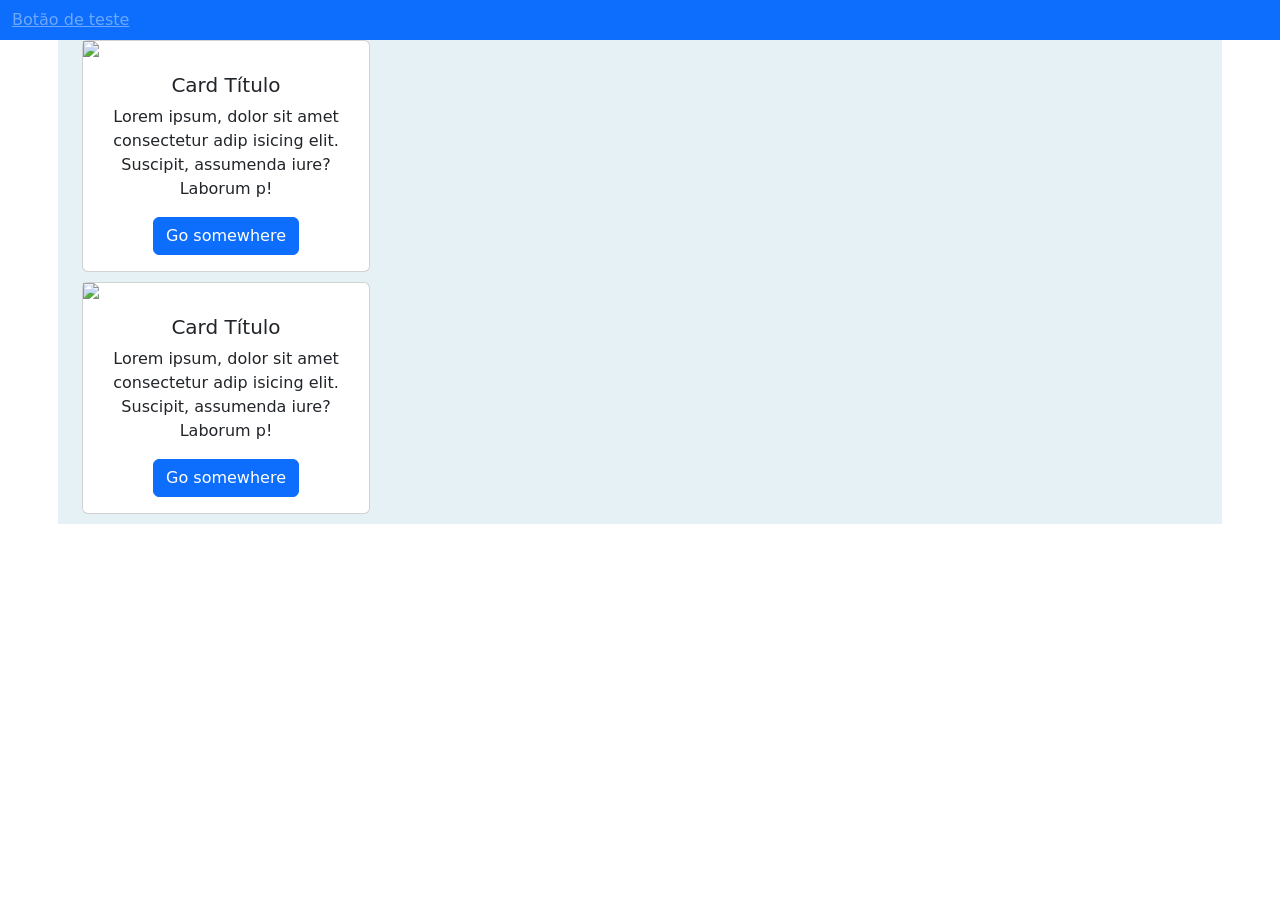
==== index.html @ cef6a626 "primeira-versão-do-site primeira versao do site mapa amigo" ====
<!DOCTYPE html>
<html lang="pt-br">
<head>
    <meta charset="UTF-8">
    <meta name="viewport" content="width=https://github.com/gabrielfighter, initial-scale=1.0">
    <title>Home mapa amigo</title>
    <link href="https://cdn.jsdelivr.net/npm/bootstrap@5.3.8/dist/css/bootstrap.min.css" rel="stylesheet" integrity="sha384-sRIl4kxILFvY47J16cr9ZwB07vP4J8+LH7qKQnuqkuIAvNWLzeN8tE5YBujZqJLB" crossorigin="anonymous">
    <link rel="stylesheet" href="style.css">
    <link rel="stylesheet" href="https://fonts.googleapis.com/css2?family=Material+Symbols+Outlined:opsz,wght,FILL,GRAD@24,400,0,0&icon_names=build" />
</head>
<body>
   <nav class="navbar bg-primary" data-bs-theme="dark">
        <div class="container-fluid">
            <a href="">Botão de teste</a>
        </div>
    </nav>
        
    <div class="container text-center">

        <div class="row gx-5">

            <div class="col">
                
                <div class="card" style="width: 18rem;">
                        <img src="#">
                        <div class="card-body">
                        <h5 class="card-title" >Card Título</h5>
                        <p class="card-text">Lorem ipsum, dolor sit amet consectetur adip
                            isicing elit. Suscipit, assumenda iure? Laborum p!
                        </p>
                        <a href="#" class="btn btn-primary">Go somewhere</a>
                    </div>
                </div>
            </div>
        </div>

        <div class="row gx-5">    
            <div class="col">
                <div class="card" style="width: 18rem;">
                    <img src="#">
                    <div class="card-body">
                    <h5 class="card-title" >Card Título</h5>
                    <p class="card-text">Lorem ipsum, dolor sit amet consectetur adip
                        isicing elit. Suscipit, assumenda iure? Laborum p!
                    </p>
                    <a href="#" class="btn btn-primary">Go somewhere</a>
                </div>
            </div>
        
        </div>
        
    </div>

    <script src="https://cdn.jsdelivr.net/npm/bootstrap@5.3.8/dist/js/bootstrap.bundle.min.js"></script>
</body>
</html>
---- style.css ----
.row{
    background-color: rgba(67, 152, 181, 0.135);
}
.col{
    border-radius: 10px black;
    border: 2px  yellow;
    margin-bottom: 10px;
}
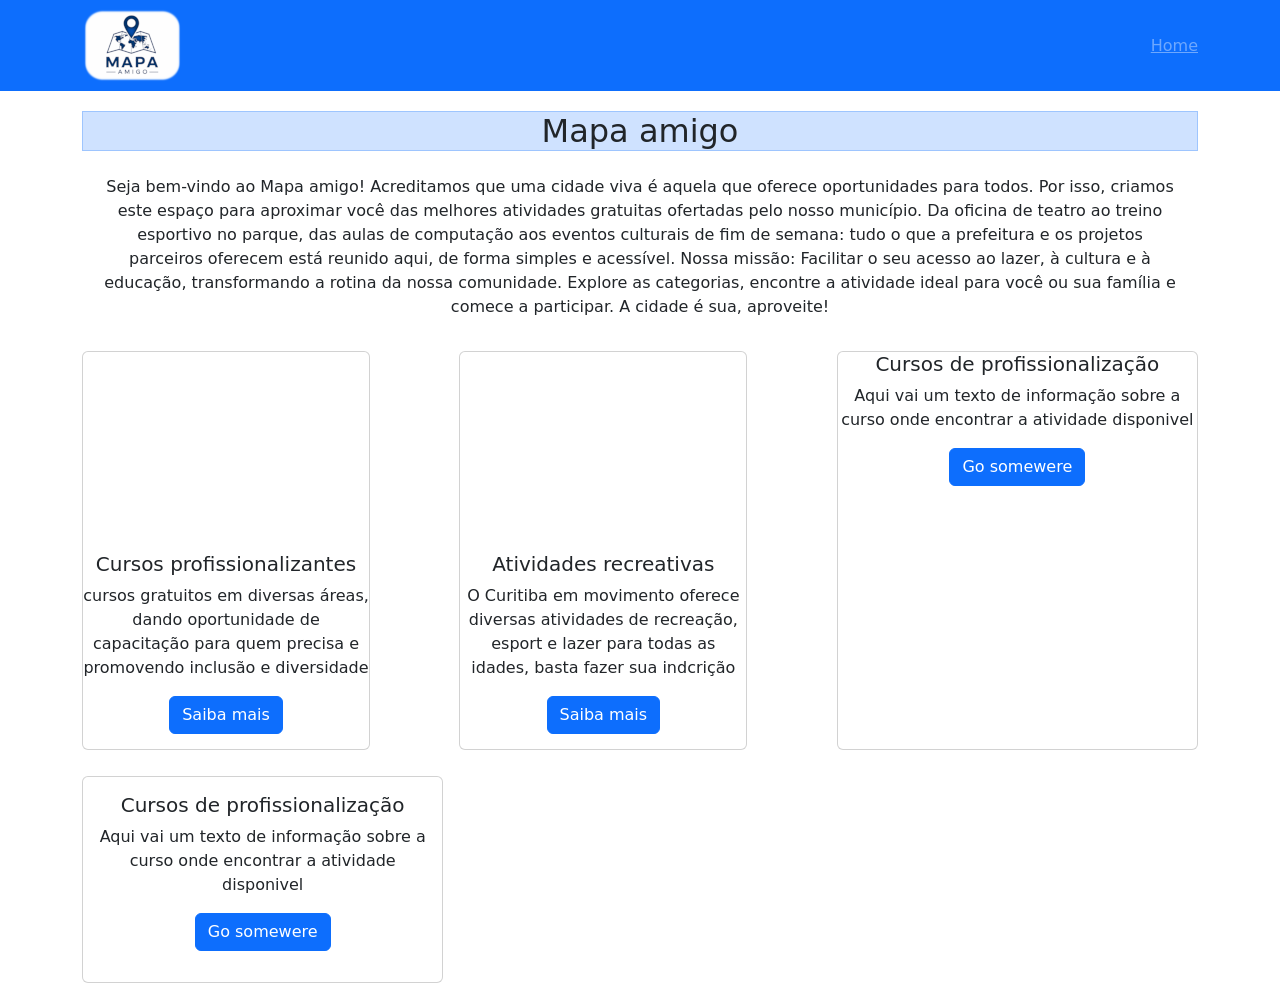
==== commit 78b2ebd7: "adicao-de-cerds adicionado cards e imagens, como tambem, links para site." ====
--- a/index.html
+++ b/index.html
@@ -10,45 +10,72 @@
 </head>
 <body>
    <nav class="navbar bg-primary" data-bs-theme="dark">
-        <div class="container-fluid">
-            <a href="">Botão de teste</a>
+        <div class="container align-self-start">
+    
+            <img src="imagens/ChatGPT Image 16 de mai. de 2026, 01_35_45.png" alt="logo_mapa_amigo">
+            <a href="#"> Home</a>
         </div>
     </nav>
-        
+
+    <section class="container container-md --bs-primary text-align-center text-center">
+        <h2 class="h-2 bg-primary-subtle border border-primary-subtle" rounded-5>Mapa amigo</h2>
+        <p class="p-3  ">
+            Seja bem-vindo ao Mapa amigo!
+
+            Acreditamos que uma cidade viva é aquela que oferece oportunidades para todos. Por isso, criamos este espaço para aproximar você das melhores atividades gratuitas ofertadas pelo nosso município.
+
+            Da oficina de teatro ao treino esportivo no parque, das aulas de computação aos eventos culturais de fim de semana: tudo o que a prefeitura e os projetos parceiros oferecem está reunido aqui, de forma simples e acessível.
+
+            Nossa missão: Facilitar o seu acesso ao lazer, à cultura e à educação, transformando a rotina da nossa comunidade.
+
+            Explore as categorias, encontre a atividade ideal para você ou sua família e comece a participar. A cidade é sua, aproveite!        </p>
+    </section>
+
     <div class="container text-center">
+        <div class="row row-cols-1 row-cols-md-3 g-3">
+            <div class="col">
 
-        <div class="row gx-5">
+                <div class="card" h-100 style="width: 18rem; " >
+                    <img src="https://images.pexels.com/photos/31884249/pexels-photo-31884249.jpeg" class="card-img-top" alt="">
+                    <div class="body-card">
+                        <h5 class="card-title">Cursos profissionalizantes</h5>
+                        <p  class="card-text"> cursos gratuitos em diversas áreas, dando oportunidade de capacitação para quem precisa e promovendo inclusão e diversidade</p>
+                        <a href="https://www.sistemafiep.org.br/gratuidade/" target="_blank" class="btn btn-primary"  >Saiba mais</a>
+                    </div>
+                </div>        
+            </div>
 
             <div class="col">
-                
-                <div class="card" style="width: 18rem;">
-                        <img src="#">
-                        <div class="card-body">
-                        <h5 class="card-title" >Card Título</h5>
-                        <p class="card-text">Lorem ipsum, dolor sit amet consectetur adip
-                            isicing elit. Suscipit, assumenda iure? Laborum p!
-                        </p>
-                        <a href="#" class="btn btn-primary">Go somewhere</a>
+                <div class="card" h-100 style="width: 18rem;">
+                    <img src="https://images.pexels.com/photos/27788074/pexels-photo-27788074.jpeg"  class="card-img-top" alt="">
+                    <div class="body-card">
+                        <h5 class="card-title">Atividades recreativas</h5>
+                        <p  class="card-text">O Curitiba em movimento oferece diversas atividades de recreação, esport e lazer para todas as idades, basta fazer sua indcrição  </p>
+                        <a href="https://curitibaemmovimento.curitiba.pr.gov.br/atividade" target="_blank" class="btn btn-primary"  >Saiba mais</a>
+                    </div>
+                </div>        
+            </div>
+        
+            <div class="col">
+                <div class="card h-100">
+                    <div class="body-card"> 
+                        <h5 class="card-title">Cursos de profissionalização</h5>
+                        <p  class="card-text"> Aqui vai um texto de informação sobre a curso onde encontrar a atividade disponivel</p>
+                        <a href="#" target="_blank" class="btn btn-primary"  >Go somewere</a>
+                    </div>
+                </div>
+            </div>
+
+            <div class="col">
+                <div class="card h-100">
+                    <div class="card-body">
+                        <h5 class="card-title">Cursos de profissionalização</h5>
+                        <p  class="card-text"> Aqui vai um texto de informação sobre a curso onde encontrar a atividade disponivel</p>
+                        <a href="#" target="_blank" class="btn btn-primary"  >Go somewere</a>
                     </div>
                 </div>
             </div>
         </div>
-
-        <div class="row gx-5">    
-            <div class="col">
-                <div class="card" style="width: 18rem;">
-                    <img src="#">
-                    <div class="card-body">
-                    <h5 class="card-title" >Card Título</h5>
-                    <p class="card-text">Lorem ipsum, dolor sit amet consectetur adip
-                        isicing elit. Suscipit, assumenda iure? Laborum p!
-                    </p>
-                    <a href="#" class="btn btn-primary">Go somewhere</a>
-                </div>
-            </div>
-        
-        </div>
-        
     </div>
 
     <script src="https://cdn.jsdelivr.net/npm/bootstrap@5.3.8/dist/js/bootstrap.bundle.min.js"></script>
--- a/style.css
+++ b/style.css
@@ -1,8 +1,24 @@
-.row{
-    background-color: rgba(67, 152, 181, 0.135);
+container{
+    background-color: rgb(240, 240, 17);
 }
+.card-img-top{
+    height: 200px;
+    width: auto;
+    object-fit: cover;
+   
+
+}
+.btn{
+    margin-bottom: 15px;
+
+
+    }
 .col{
     border-radius: 10px black;
     border: 2px  yellow;
     margin-bottom: 10px;
+    background-color: rgb(255, 255, 255);
+}
+nav{
+    margin-bottom:20px ;
 }
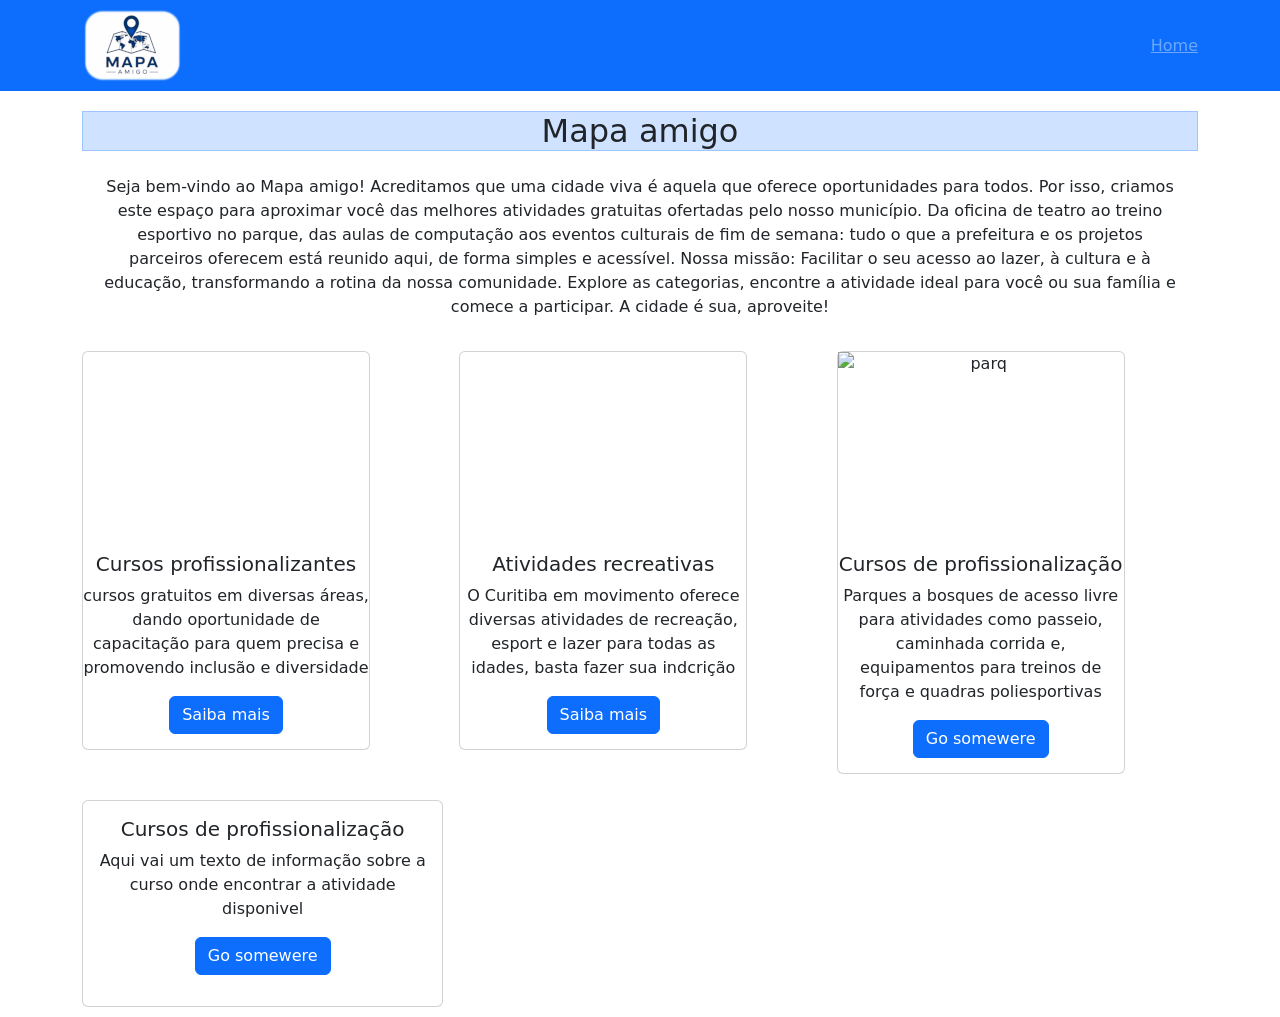
==== commit e01e9dd9: "algumas-alteraoes adição do terceiro card e informações" ====
--- a/index.html
+++ b/index.html
@@ -6,6 +6,7 @@
     <title>Home mapa amigo</title>
     <link href="https://cdn.jsdelivr.net/npm/bootstrap@5.3.8/dist/css/bootstrap.min.css" rel="stylesheet" integrity="sha384-sRIl4kxILFvY47J16cr9ZwB07vP4J8+LH7qKQnuqkuIAvNWLzeN8tE5YBujZqJLB" crossorigin="anonymous">
     <link rel="stylesheet" href="style.css">
+    <link rel="stylesheet"ref="https://unpkg.com/leaflet/dist/leaflet.css"/>
     <link rel="stylesheet" href="https://fonts.googleapis.com/css2?family=Material+Symbols+Outlined:opsz,wght,FILL,GRAD@24,400,0,0&icon_names=build" />
 </head>
 <body>
@@ -55,12 +56,12 @@
                     </div>
                 </div>        
             </div>
-        
             <div class="col">
-                <div class="card h-100">
+                <div class="card" h-100  style="width: 18rem;">
+                    <img src="https://m.ahstatic.com/is/image/accorhotels/os-melhores-parques-de-curitiba-natureza-e-lazer-na-capital-paranaense-2024-1:16by9?fmt=webp&op_usm=1.75,0.3,2,0&resMode=sharp2&iccEmbed=true&icc=sRGB&dpr=on,1&wid=1363&hei=766&qlt=80" style="height: 200px; max-width: 286px;" target="_blank"  alt="parq">
                     <div class="body-card"> 
                         <h5 class="card-title">Cursos de profissionalização</h5>
-                        <p  class="card-text"> Aqui vai um texto de informação sobre a curso onde encontrar a atividade disponivel</p>
+                        <p  class="card-text"> Parques a bosques de acesso livre para atividades como passeio, caminhada corrida e, equipamentos para treinos de força e quadras poliesportivas</p>
                         <a href="#" target="_blank" class="btn btn-primary"  >Go somewere</a>
                     </div>
                 </div>
@@ -78,6 +79,7 @@
         </div>
     </div>
 
+    <script src="https://unpkg.com/leaflet/dist/leaflet.js"></script>
     <script src="https://cdn.jsdelivr.net/npm/bootstrap@5.3.8/dist/js/bootstrap.bundle.min.js"></script>
 </body>
 </html>
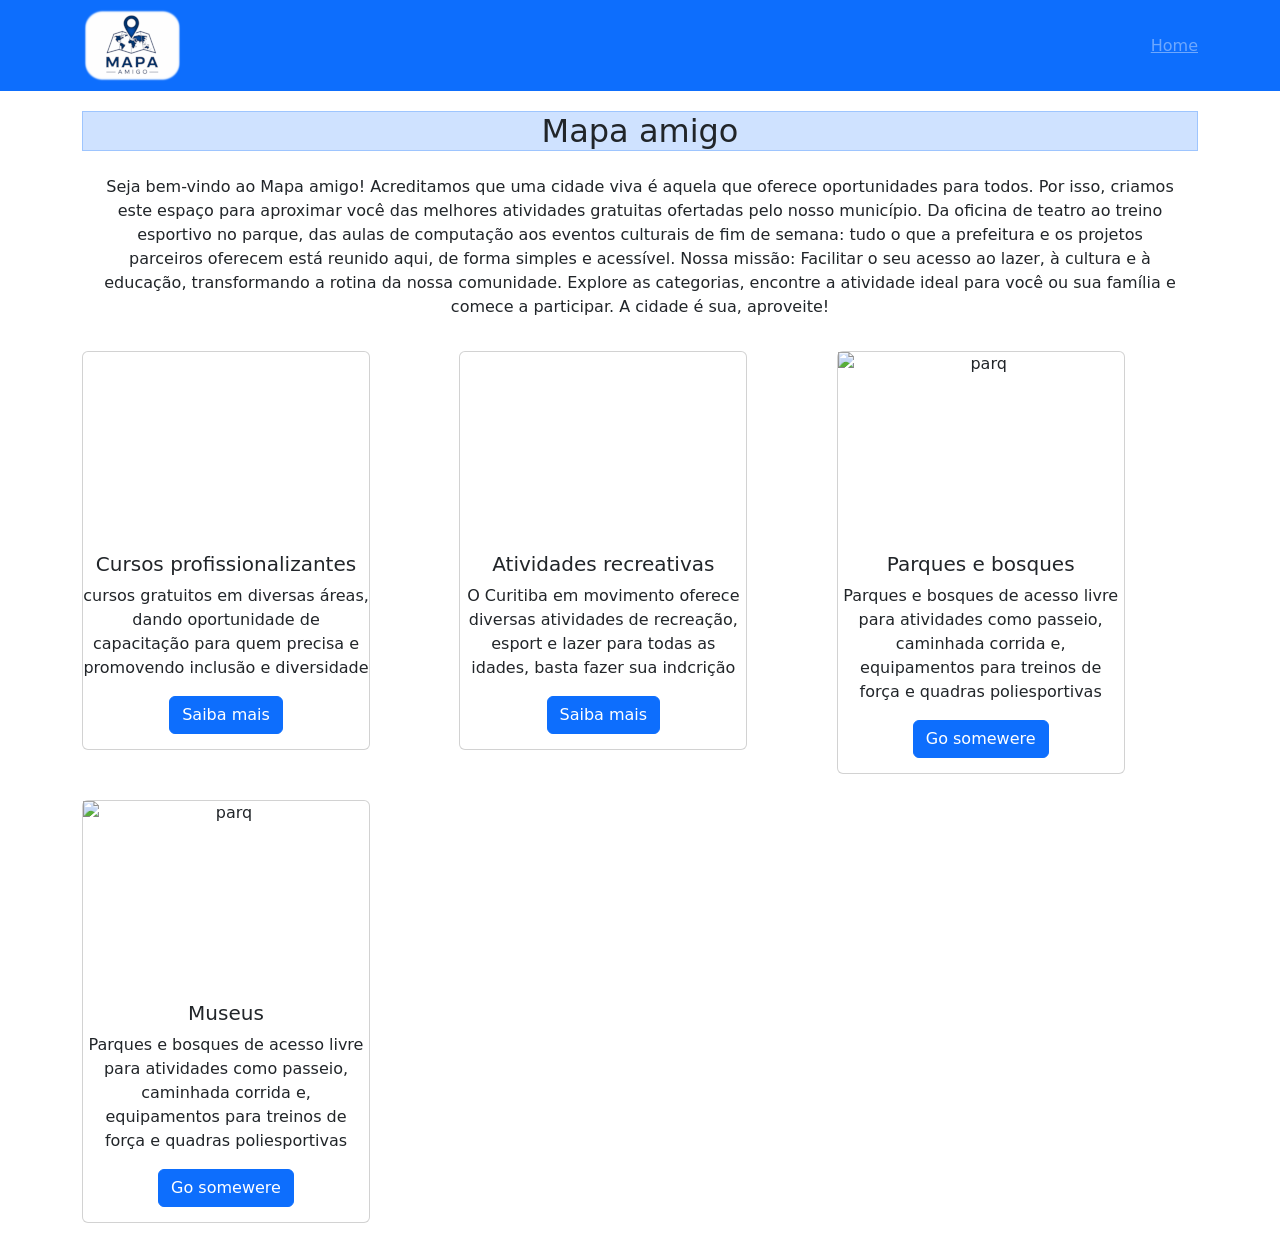
==== commit d16c3021: "criacao de um aba para museus e adicao de novos cards crie uma pagina para abrigar os parques e muse" ====
--- a/index.html
+++ b/index.html
@@ -56,29 +56,31 @@
                     </div>
                 </div>        
             </div>
+
             <div class="col">
                 <div class="card" h-100  style="width: 18rem;">
-                    <img src="https://m.ahstatic.com/is/image/accorhotels/os-melhores-parques-de-curitiba-natureza-e-lazer-na-capital-paranaense-2024-1:16by9?fmt=webp&op_usm=1.75,0.3,2,0&resMode=sharp2&iccEmbed=true&icc=sRGB&dpr=on,1&wid=1363&hei=766&qlt=80" style="height: 200px; max-width: 286px;" target="_blank"  alt="parq">
+                    <img src="https://images.pexels.com/photos/16830688/pexels-photo-16830688.jpeg" style="height: 200px; max-width: 286px;" target="_blank"  alt="parq">
                     <div class="body-card"> 
-                        <h5 class="card-title">Cursos de profissionalização</h5>
-                        <p  class="card-text"> Parques a bosques de acesso livre para atividades como passeio, caminhada corrida e, equipamentos para treinos de força e quadras poliesportivas</p>
-                        <a href="#" target="_blank" class="btn btn-primary"  >Go somewere</a>
+                        <h5 class="card-title">Parques e bosques</h5>
+                        <p  class="card-text"> Parques e bosques de acesso livre para atividades como passeio, caminhada corrida e, equipamentos para treinos de força e quadras poliesportivas</p>
+                        <a href="https://servicos.curitiba.pr.gov.br/parques-e-bosques-enderecos-e-horarios/782" target="_blank" class="btn btn-primary"  >Go somewere</a>
                     </div>
                 </div>
             </div>
 
             <div class="col">
-                <div class="card h-100">
-                    <div class="card-body">
-                        <h5 class="card-title">Cursos de profissionalização</h5>
-                        <p  class="card-text"> Aqui vai um texto de informação sobre a curso onde encontrar a atividade disponivel</p>
-                        <a href="#" target="_blank" class="btn btn-primary"  >Go somewere</a>
+                <div class="card" h-100  style="width: 18rem;">
+                    <img src="https://images.pexels.com/photos/16830688/pexels-photo-16830688.jpeg" style="height: 200px; max-width: 286px;" target="_blank"  alt="parq">
+                    <div class="body-card"> 
+                        <h5 class="card-title">Museus </h5>
+                        <p  class="card-text"> Parques e bosques de acesso livre para atividades como passeio, caminhada corrida e, equipamentos para treinos de força e quadras poliesportivas</p>
+                        <a href="museus\museus.html" target="_blank" class="btn btn-primary"  >Go somewere</a>
                     </div>
                 </div>
             </div>
         </div>
     </div>
-
+    
     <script src="https://unpkg.com/leaflet/dist/leaflet.js"></script>
     <script src="https://cdn.jsdelivr.net/npm/bootstrap@5.3.8/dist/js/bootstrap.bundle.min.js"></script>
 </body>
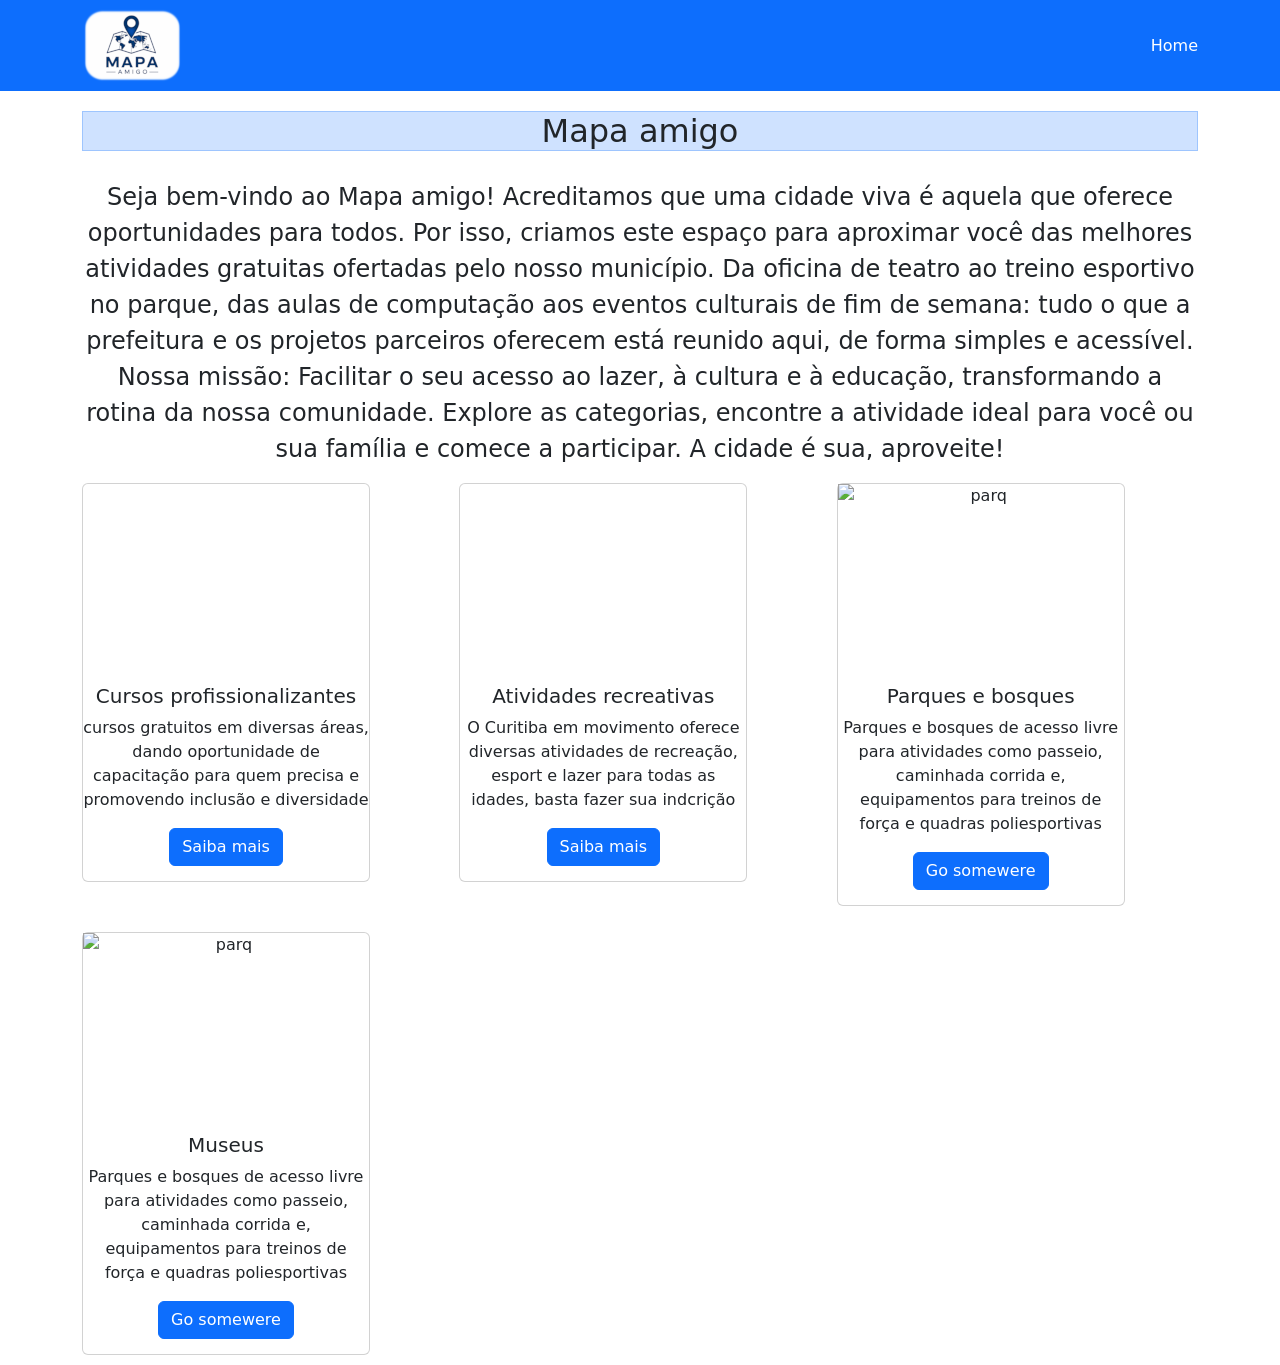
==== commit 241d5ec6: "conjunto de ajustes conjunto de ajustes feitos em várias áreas do site (o que e errado)" ====
--- a/index.html
+++ b/index.html
@@ -14,13 +14,13 @@
         <div class="container align-self-start">
     
             <img src="imagens/ChatGPT Image 16 de mai. de 2026, 01_35_45.png" alt="logo_mapa_amigo">
-            <a href="#"> Home</a>
+            <a id="btnhome" href="#"> Home</a>
         </div>
     </nav>
 
     <section class="container container-md --bs-primary text-align-center text-center">
         <h2 class="h-2 bg-primary-subtle border border-primary-subtle" rounded-5>Mapa amigo</h2>
-        <p class="p-3  ">
+        <p class="fontlist">
             Seja bem-vindo ao Mapa amigo!
 
             Acreditamos que uma cidade viva é aquela que oferece oportunidades para todos. Por isso, criamos este espaço para aproximar você das melhores atividades gratuitas ofertadas pelo nosso município.
--- a/style.css
+++ b/style.css
@@ -20,5 +20,35 @@
     background-color: rgb(255, 255, 255);
 }
 nav{
-    margin-bottom:20px ;
+    margin-bottom:20px;;
+}
+
+.fontlist{
+    color: 26, 26, 26;
+    font-size: x-large;
+    padding-top: 20px;
+}
+li{
+    text-decoration: none;
+}
+ul{
+    text-decoration: none;
+    list-style: none;
+}
+a{
+    text-decoration: none
+}
+#btnhome{
+    color: white;
+}
+#imgcapamuseum {
+  width: 100%;
+  height: 400px;
+  object-fit: cover;
+}
+#content{
+    padding: 0px 20px;
+    background-color: aliceblue;
+    
+
 }
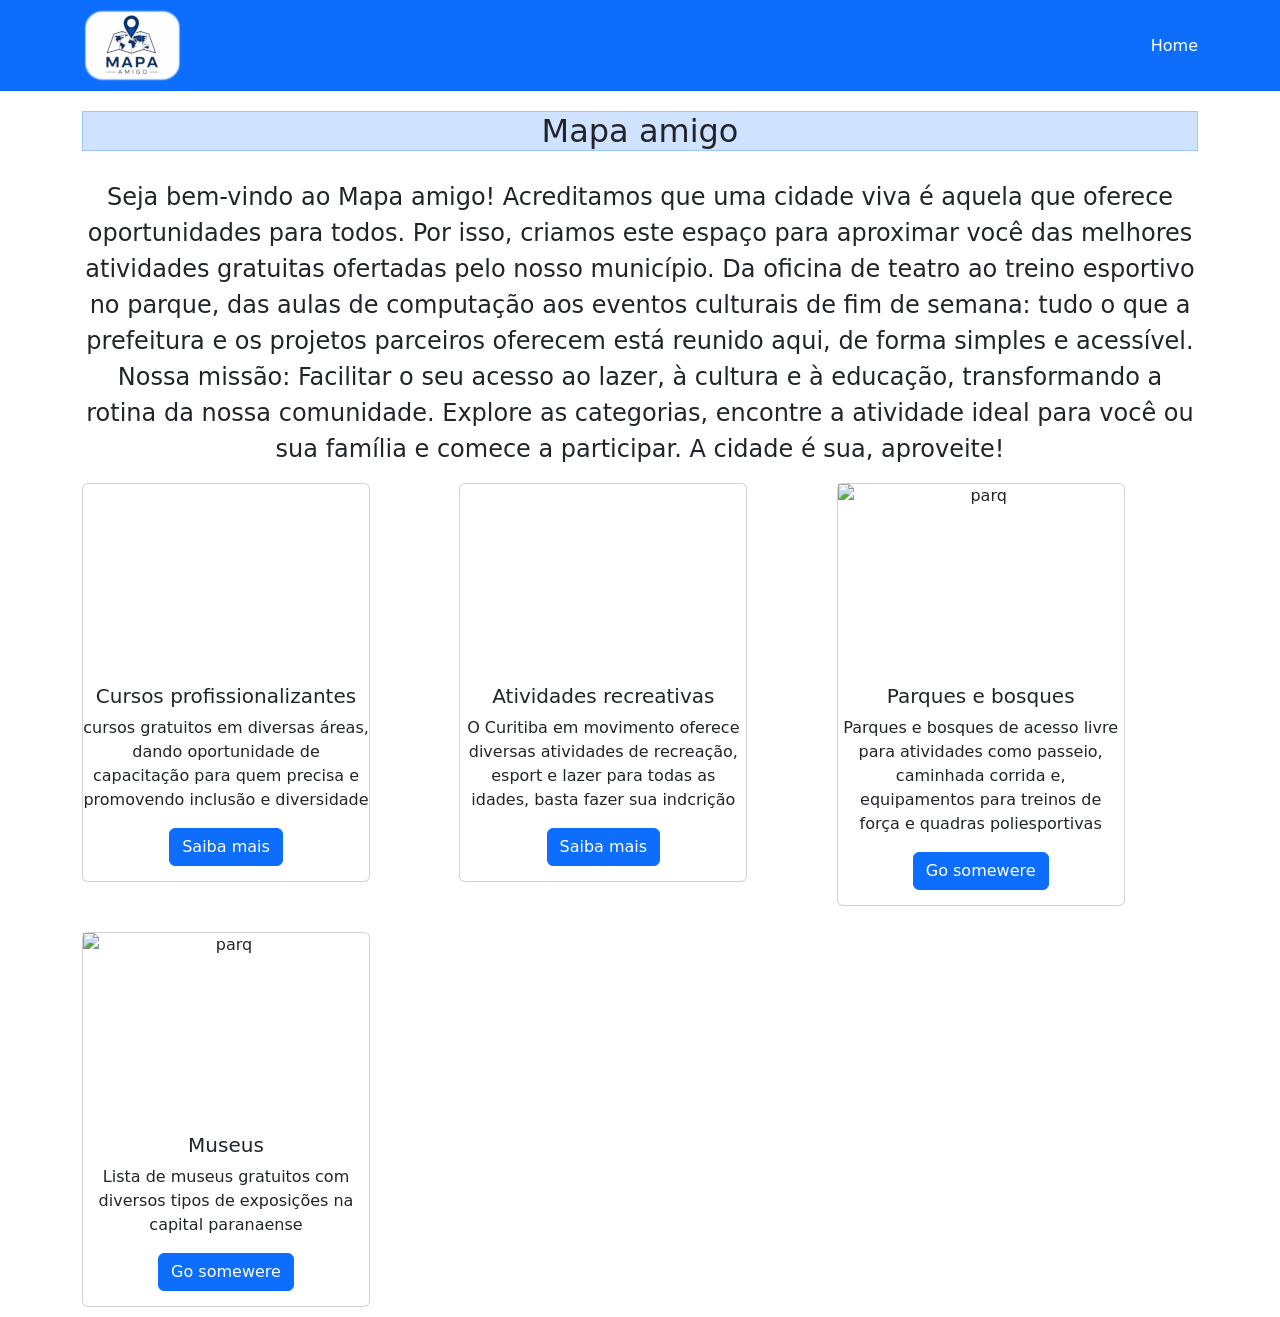
==== commit 08da8a17: "Update index.html" ====
--- a/index.html
+++ b/index.html
@@ -70,14 +70,16 @@
 
             <div class="col">
                 <div class="card" h-100  style="width: 18rem;">
-                    <img src="https://images.pexels.com/photos/16830688/pexels-photo-16830688.jpeg" style="height: 200px; max-width: 286px;" target="_blank"  alt="parq">
+                    <img src="https://images.pexels.com/photos/24259758/pexels-photo-24259758.jpeg" style="height: 200px; max-width: 286px;" target="_blank"  alt="parq">
                     <div class="body-card"> 
                         <h5 class="card-title">Museus </h5>
-                        <p  class="card-text"> Parques e bosques de acesso livre para atividades como passeio, caminhada corrida e, equipamentos para treinos de força e quadras poliesportivas</p>
+                        <p  class="card-text">Lista de museus gratuitos com diversos tipos de exposições na capital paranaense</p>
                         <a href="museus\museus.html" target="_blank" class="btn btn-primary"  >Go somewere</a>
                     </div>
                 </div>
             </div>
+
+            
         </div>
     </div>
     
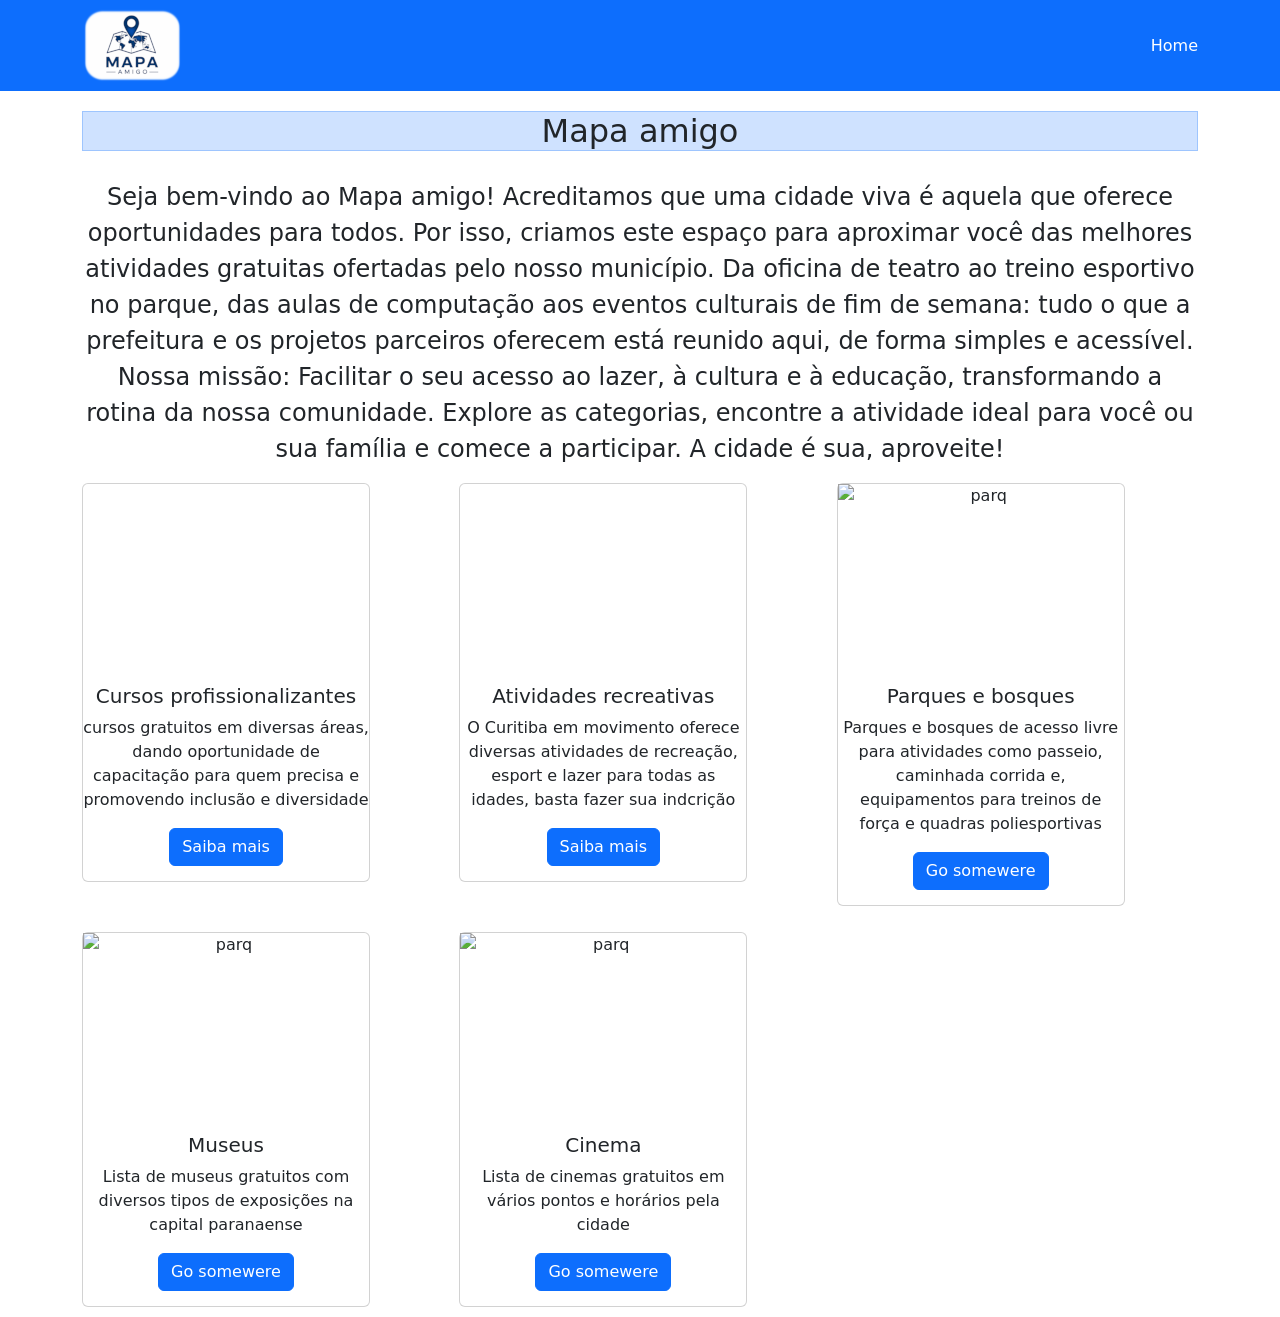
==== commit 04d010cb: "adição do card e pagina cinema site fechado e com card cinema com lista corretas. Próxima fase subir" ====
--- a/index.html
+++ b/index.html
@@ -79,6 +79,17 @@
                 </div>
             </div>
 
+            <div class="col">
+                <div class="card" h-100  style="width: 18rem;">
+                    <img src="https://images.pexels.com/photos/11248099/pexels-photo-11248099.jpeg" style="height: 200px; max-width: 286px;" target="_blank"  alt="parq">
+                    <div class="body-card"> 
+                        <h5 class="card-title">Cinema </h5>
+                        <p  class="card-text">Lista de cinemas gratuitos em vários pontos e horários pela cidade</p>
+                        <a href="cinema/cinema.html" target="_blank" class="btn btn-primary"  >Go somewere</a>
+                    </div>
+                </div>
+            </div>
+
             
         </div>
     </div>
